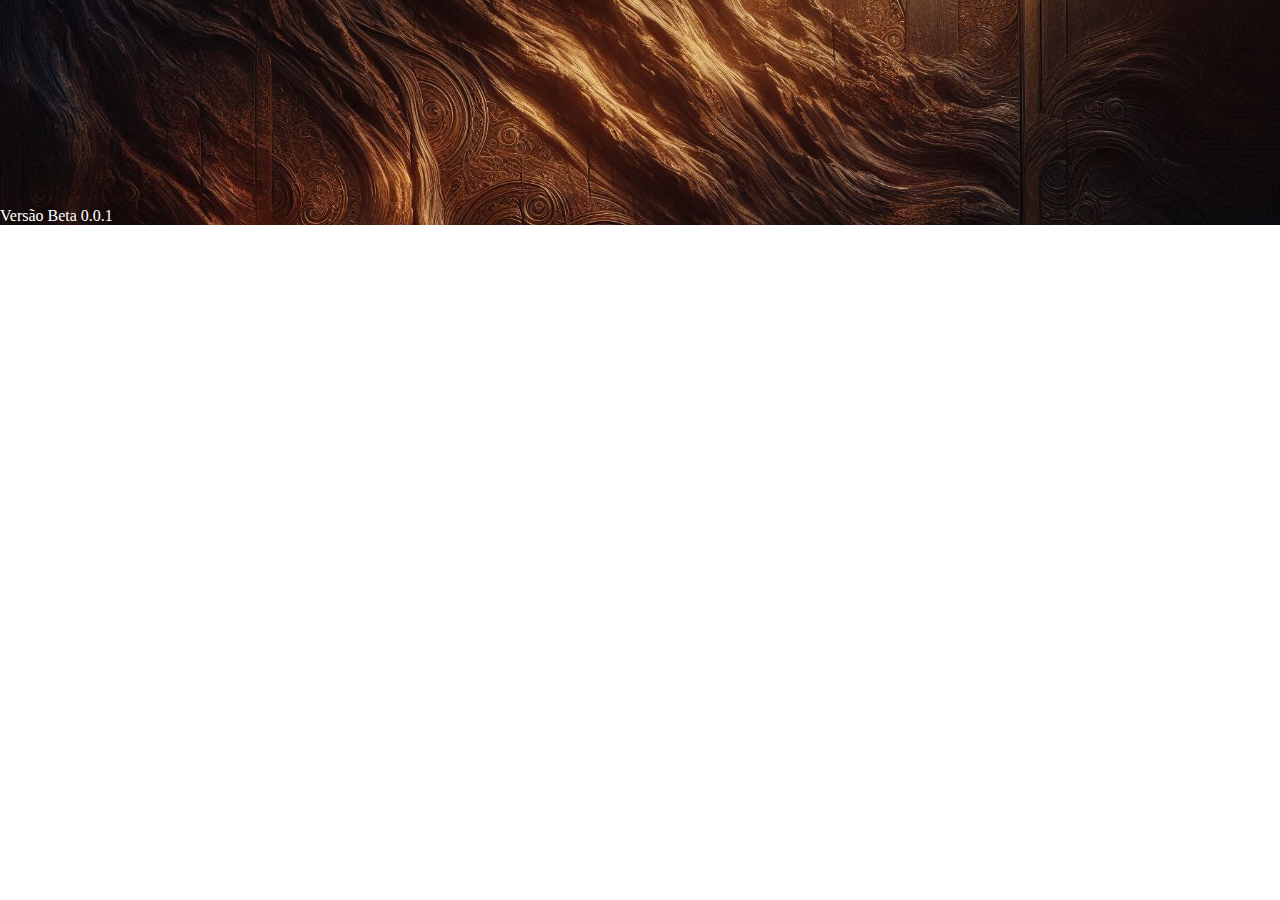
==== index.html @ 00f890b1 "Primeira Versão!Uau" ====
<!DOCTYPE html>
<html lang="en">
<head>
    <meta charset="UTF-8">
    <meta name="viewport" content="width=device-width, initial-scale=1.0">
    <title>LivrosLivretos|Terra Média</title>
    <link rel="stylesheet" href="style.css">
</head>
<body>
    <div class="BarradeCima">Versão Beta 0.0.1</div>
</body>
</html>
---- style.css ----
*{
    margin:0;
    padding:0;
}

.BarradeCima{
    display: flex;
    flex-direction: column;
    justify-content: flex-end;
    color:white;
    height: 25vh;
    width: 100%;
    background-image: url(./img/Wood.jpg);
    background-size:cover;
    background-position: center;
    image-resolution: pixelated;
}
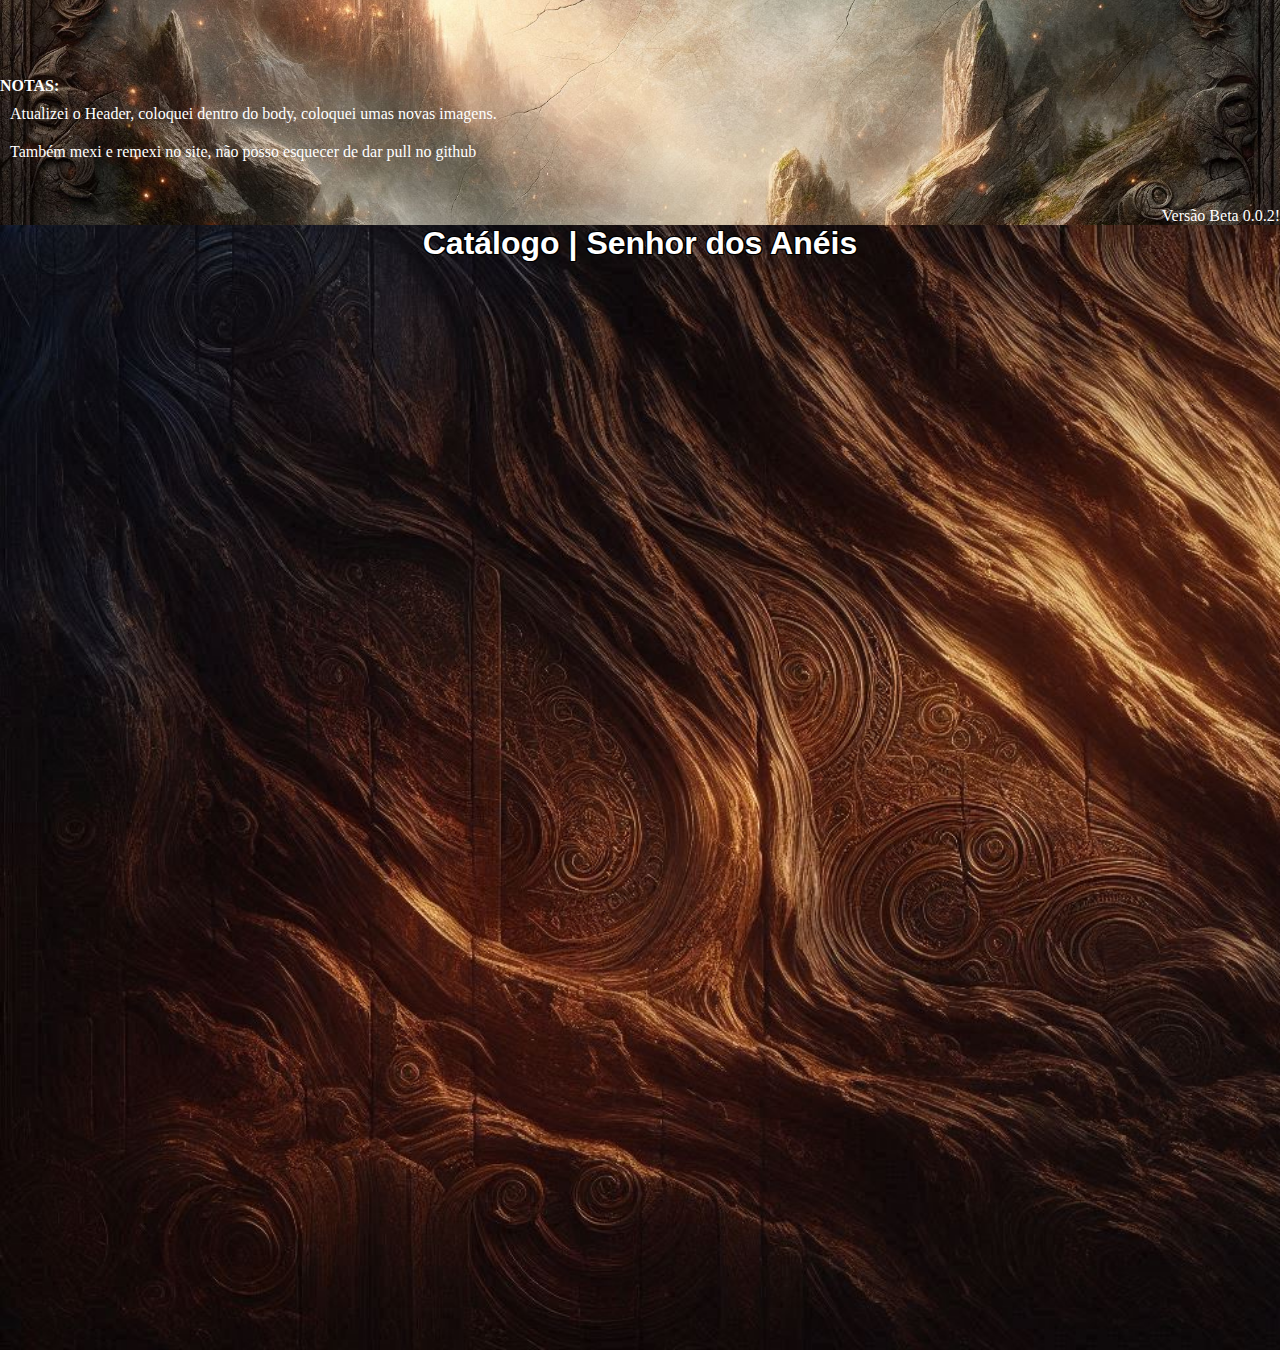
==== commit 4bdc8e1b: "Ok, Updates de Imagens e futuros backgrounds!" ====
--- a/index.html
+++ b/index.html
@@ -7,6 +7,16 @@
     <link rel="stylesheet" href="style.css">
 </head>
 <body>
-    <div class="BarradeCima">Versão Beta 0.0.1</div>
+    <header>
+ 
+ <ul>
+    <h4>NOTAS:</h4>
+    <li>Atualizei o Header, coloquei dentro do body, coloquei umas novas imagens.</li>
+    <li>Também mexi e remexi no site, não posso esquecer de dar pull no github</li>
+    </ul><br>
+    
+    <br><p>Versão Beta 0.0.2!</p>
+       </header>
+    <h1>Catálogo | Senhor dos Anéis</h1>
 </body>
-</html>+</html>
--- a/style.css
+++ b/style.css
@@ -3,15 +3,53 @@
     padding:0;
 }
 
-.BarradeCima{
+header{
     display: flex;
     flex-direction: column;
     justify-content: flex-end;
     color:white;
     height: 25vh;
     width: 100%;
-    background-image: url(./img/Wood.jpg);
+    background-image: url(./img/teste1.jpg);
     background-size:cover;
     background-position: center;
     image-resolution: pixelated;
+}
+header p{
+    display: flex;
+    flex-direction: row;
+    justify-content: flex-end;
+}
+header ul{
+    list-style: none;
+    display: flex;
+    flex-direction: column;
+}
+
+header li{
+    padding:10px 10px;
+
+}
+
+body{
+    height: 150vh;
+    background-repeat: no-repeat;
+    background-size: cover;
+    background-position: top left  ;
+    background-image: url(./img/Wood.jpg);
+}
+
+body h1{
+    font-family: sans-serif;
+    color:white;
+    text-align: center;
+    text-shadow:
+    -0.07rem -0.07rem 0 black,
+     0rem  -0.07rem  0 black,
+     0.07rem -0.07rem 0 black,
+    -0.07rem  0rem   0 black,
+     0.07rem  0rem   0 black,
+    -0.07rem  0.07rem 0 black,
+     0rem  0.07rem   0 black,
+     0.07rem  0.07rem 0 black;
 }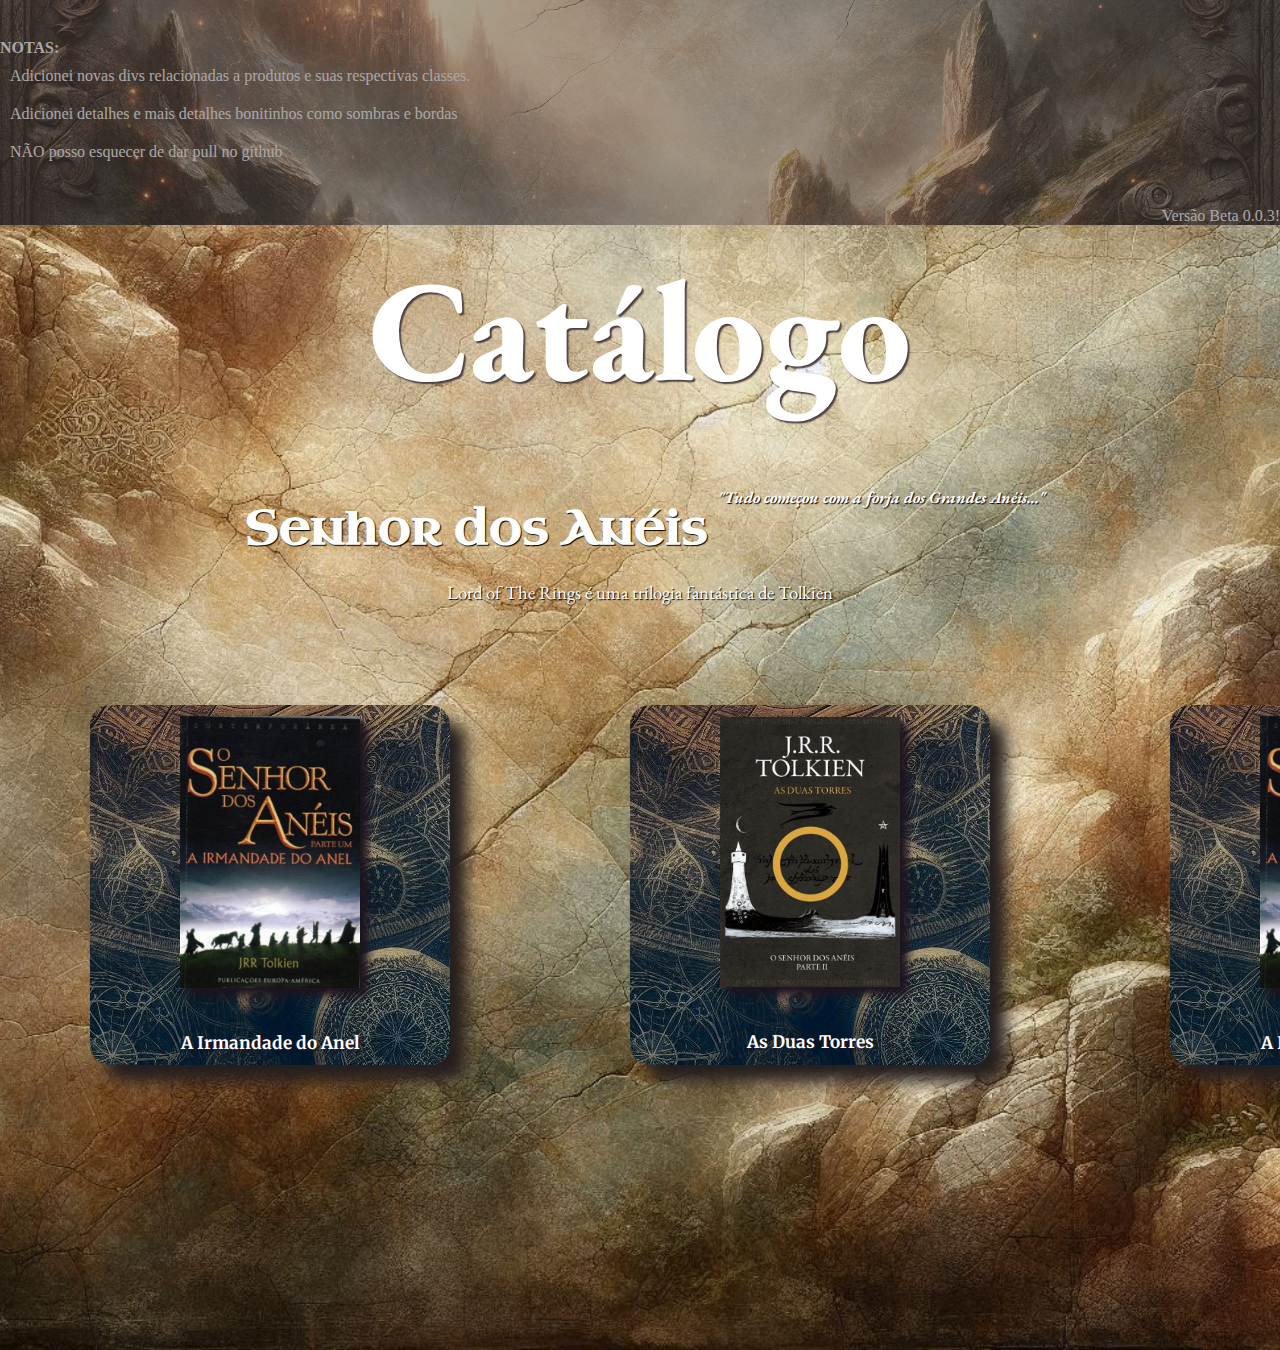
==== commit 19a77806: "Update grande!" ====
--- a/index.html
+++ b/index.html
@@ -3,20 +3,42 @@
 <head>
     <meta charset="UTF-8">
     <meta name="viewport" content="width=device-width, initial-scale=1.0">
-    <title>LivrosLivretos|Terra Média</title>
-    <link rel="stylesheet" href="style.css">
+    <title>LivrosLivretos | Terra Média</title>
+    <link rel="stylesheet" href="./css/style.css">
 </head>
-<body>
-    <header>
+<header>
  
  <ul>
     <h4>NOTAS:</h4>
-    <li>Atualizei o Header, coloquei dentro do body, coloquei umas novas imagens.</li>
-    <li>Também mexi e remexi no site, não posso esquecer de dar pull no github</li>
-    </ul><br>
+    <li>Adicionei novas divs relacionadas a produtos e suas respectivas classes.</li>
+    <li>Adicionei detalhes e mais detalhes bonitinhos como sombras e bordas</li>
+    <li>NÃO posso esquecer de dar pull no github</li>
+    </ul>
+    <br>
     
-    <br><p>Versão Beta 0.0.2!</p>
+    <br><p>Versão Beta 0.0.3!</p>
        </header>
-    <h1>Catálogo | Senhor dos Anéis</h1>
+<body>
+    <h1>Catálogo     </h1><br><br><br>
+    <div class="segundoheader">
+        
+        
+        <div class="dahora">
+    <h1 id ="titulo"> Senhor dos Anéis</h1>
+    <h4>"Tudo começou com a forja dos Grandes Anéis..."</h4>
+   
+</div>
+    </div>
+    <div>
+        <h3>Lord of The Rings é uma trilogia fantástica de Tolkien</h3>
+    </div>
+<div class="Loja">
+    <div class="produtos">
+        <div id="produto"><img src="./img/livroteste.jfif " style="max-width: 20vh"><br><br>A Irmandade do Anel</div></div>
+    <div class="produtos">
+        <div id="produto"><img src="./img/duastorres_teste.jfif" style="max-width: 20vh"><br><br>As Duas Torres</div></div>
+    <div class="produtos">
+        <div id="produto"><img src="./img/livroteste.jfif " style="max-width: 20vh"><br><br>A Irmandade do Anel</div></div>
+</div>
 </body>
 </html>
--- a/css/style.css
+++ b/css/style.css
@@ -0,0 +1,150 @@
+@import url('https://fonts.googleapis.com/css2?family=Cinzel+Decorative:wght@400;700;900&family=EB+Garamond:ital,wght@0,400..800;1,400..800&family=Merriweather:ital,opsz,wght@0,18..144,300..900;1,18..144,300..900&family=Uncial+Antiqua&display=swap');
+*{
+    margin:0;
+    padding:0;
+}
+
+header{
+    display: flex;
+    flex-direction: column;
+    justify-content: flex-end;
+    color:white;
+    height: 25vh;
+    width: 100%;
+    background-image: url(../img/teste1.jpg);
+    background-size:cover;
+    background-position: center;
+    position: relative;
+    z-index: 1;
+}
+header::before {
+    content: '';
+    position: absolute;
+    inset: 0; 
+    background-color: rgba(80, 71, 68, 0.486);
+
+  }
+
+header p{
+    display: flex;
+    flex-direction: row;
+    justify-content: flex-end;
+}
+header ul{
+    list-style: none;
+    display: flex;
+    flex-direction: column;
+}
+
+header li{
+    padding:10px 10px;
+
+}
+
+body{
+    z-index: 2;
+    box-shadow: 5px 5px 5px black;
+    height: 150vh;
+    background-repeat: no-repeat;
+    background-size: cover;
+    background-position: top  ;
+    background-image: url(../img/Stone.jpg);
+}
+
+
+body h3{
+    font-family: "EB Garamond";
+    font-weight: 100;
+    color:white;
+    text-align: center;
+    text-shadow: 1px 1px 1px black;
+    padding:10px 10px
+}
+body h1{
+    font-size: 9rem;
+    font-weight: 900;
+    font-family: "EB Garamond";
+    color:white;
+    text-align: center;
+    text-shadow: 1.5px 1.5px 1.5px rgb(77, 63, 63);
+    padding:10px 10px;
+}
+.segundoheader{
+    background-size: contain;
+    background-repeat: no-repeat;
+    text-align: end;
+    height: 25v;
+    width: 100%;
+}
+
+.segundoheader #titulo{
+    font-family: "Uncial Antiqua";
+    font-size: 3rem;
+    font-weight: 900;
+    color:white;
+    text-align: center;
+    text-shadow: 1px 1px 1px black;
+    padding:10px 10px;
+}
+.segundoheader h4{
+    text-align: center;
+    font-family: "EB Garamond";
+    font-style: italic;
+    color: white;
+    text-shadow: 1px 1px 1px black;
+}
+
+.dahora{
+    display: flex;
+    justify-content: center;
+    flex-wrap: wrap;
+}
+
+.produtos{
+    color:white;
+    display: flex;
+    flex-wrap: wrap;
+    margin: 0 auto;
+    padding: 10vh 10vh;
+    flex-direction: row;
+    color:white;
+    display: flex;
+    
+    margin: 0 auto;
+    padding: 10vh 10vh;
+    flex-direction: row;
+
+}
+
+#produto{
+    padding: 10vh 10vh;
+    height: 20vh;
+    width: 20vh;
+    display: flex;
+    flex-direction: column;
+    justify-content: center;
+    align-items: center;
+    background-image: url(../img/Mistico.jpg);
+background-position: center bottom;
+font-weight: 700;
+font-family: "Merriweather";
+font-size: 1.9vh;
+color: white;
+border-radius: 20px;
+box-shadow: 1rem 1rem 1rem rgb(36, 30, 30);
+text-shadow: 2px 2px 2px rgb(22, 24, 43);
+}
+#produto img{
+    box-shadow: 0.5rem 0.5rem 0.5rem rgb(29, 20, 31);
+    
+}
+#produto:hover{ 
+    filter: brightness(0.9); 
+    font-weight: 900;
+    color: white;
+  
+}
+.Loja{
+    display: flex;
+    margin: 0 auto;
+}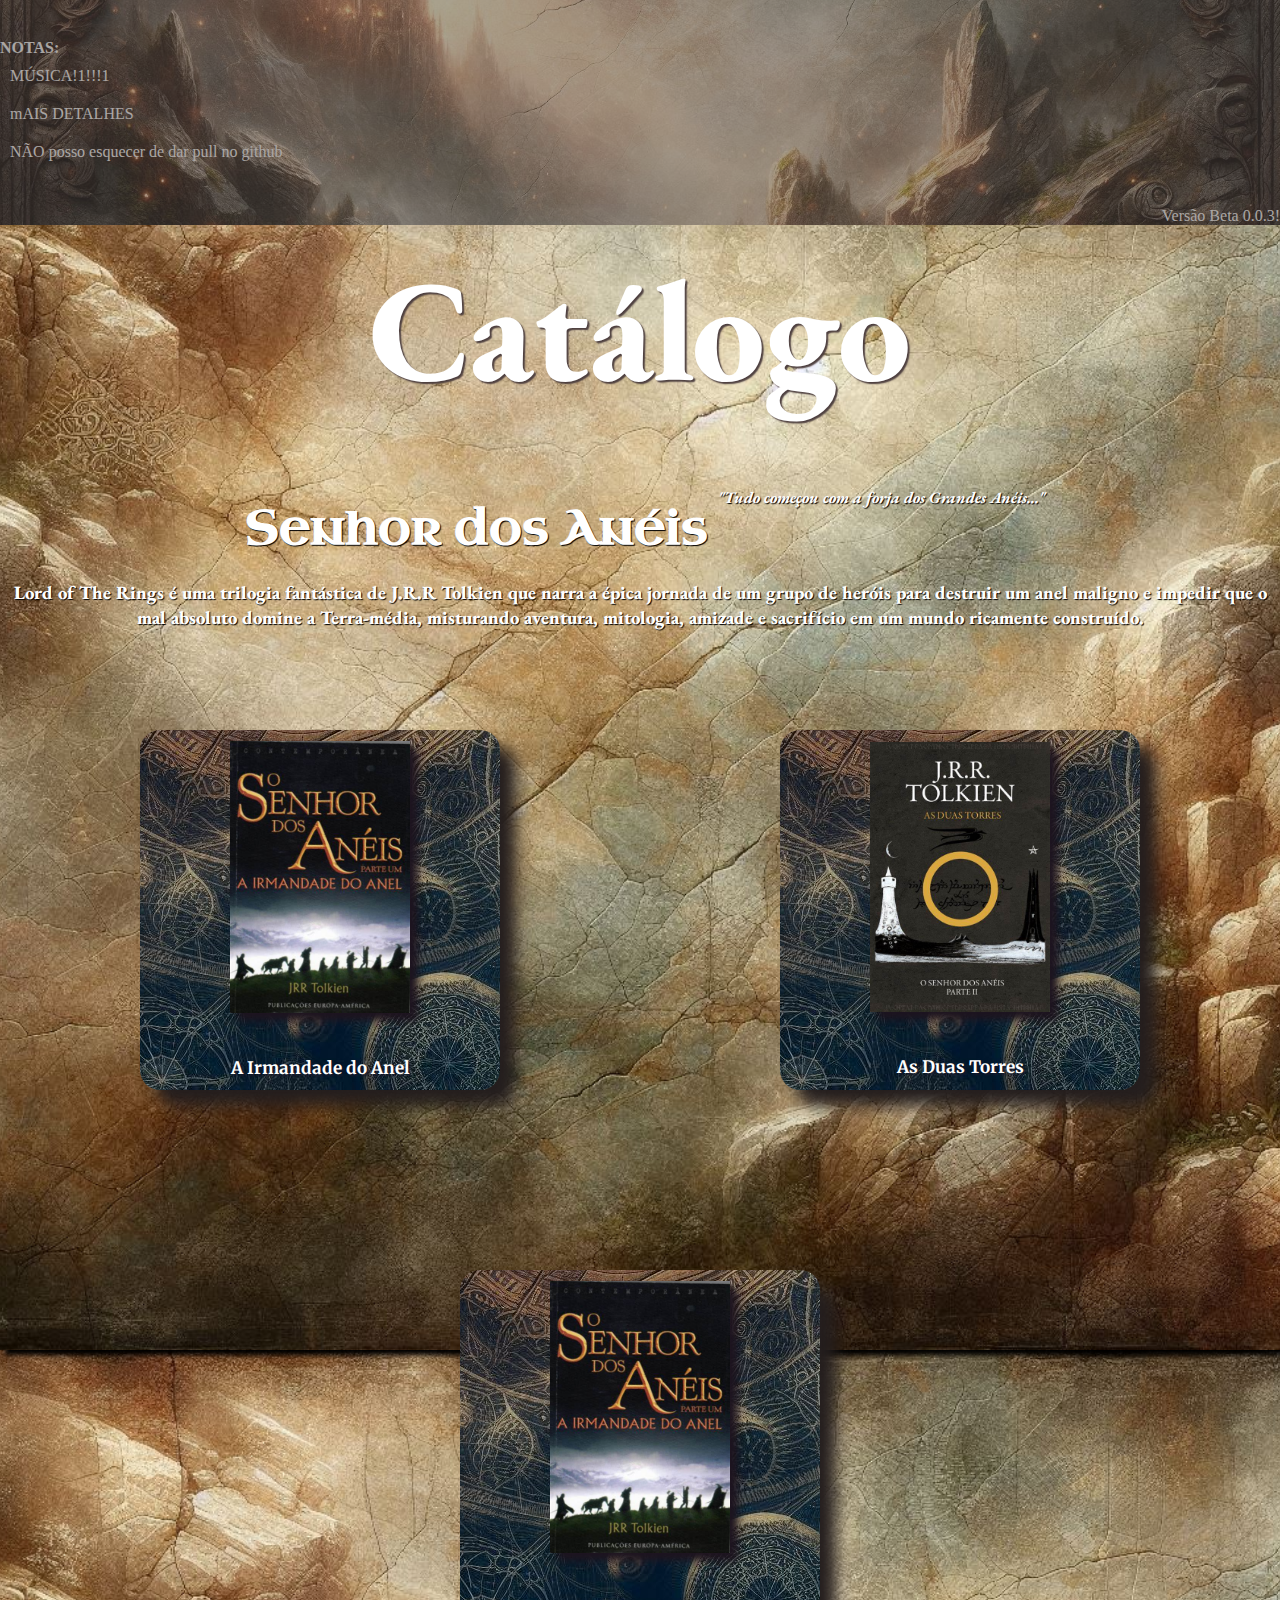
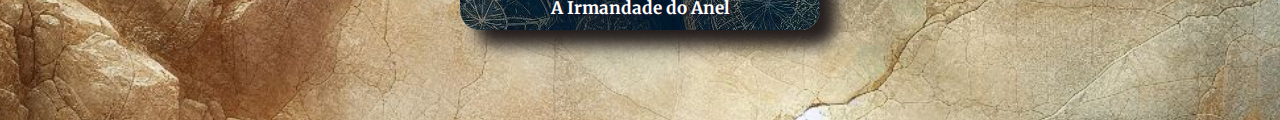
==== commit 38db7998: "Música!" ====
--- a/index.html
+++ b/index.html
@@ -6,12 +6,33 @@
     <title>LivrosLivretos | Terra Média</title>
     <link rel="stylesheet" href="./css/style.css">
 </head>
+
+<audio id="musica-fundo" loop>
+    <source src="HowardShore.mp3" type="audio/mpeg">
+    Seu navegador não suporta áudio HTML5.
+  </audio>
+  
+  <script>
+    const audio = document.getElementById('musica-fundo');
+const startTime = 10; // define o ponto inicial (em segundos)
+
+// Quando o usuário passar o mouse sobre o body, a música tocará a partir do segundo 20.
+document.body.addEventListener('mouseover', () => {
+  // Se o áudio estiver antes do segundo 20, ajusta para começar a partir daí.
+  if (audio.currentTime < startTime) {
+    audio.currentTime = startTime;
+  }
+  audio.play();
+});
+
+  </script>
+  
 <header>
  
  <ul>
     <h4>NOTAS:</h4>
-    <li>Adicionei novas divs relacionadas a produtos e suas respectivas classes.</li>
-    <li>Adicionei detalhes e mais detalhes bonitinhos como sombras e bordas</li>
+    <li>MÚSICA!1!!!1</li>
+    <li>mAIS DETALHES</li>
     <li>NÃO posso esquecer de dar pull no github</li>
     </ul>
     <br>
@@ -30,7 +51,8 @@
 </div>
     </div>
     <div>
-        <h3>Lord of The Rings é uma trilogia fantástica de Tolkien</h3>
+        <h3>Lord of The Rings é uma trilogia fantástica de J.R.R Tolkien que narra a épica jornada de um grupo de heróis para destruir um anel maligno e 
+            impedir que o mal absoluto domine a Terra-média, misturando aventura, mitologia, amizade e sacrifício em um mundo ricamente construído.</h3>
     </div>
 <div class="Loja">
     <div class="produtos">
--- a/css/style.css
+++ b/css/style.css
@@ -45,21 +45,25 @@
     z-index: 2;
     box-shadow: 5px 5px 5px black;
     height: 150vh;
+    width: 100%;
     background-repeat: no-repeat;
     background-size: cover;
     background-position: top  ;
     background-image: url(../img/Stone.jpg);
+    background-repeat: repeat-y;
+
+    min-width:7vh;
+    min-height: 100vh;
 }
 
 
 body h3{
     font-family: "EB Garamond";
-    font-weight: 100;
+    font-weight: 800;
     color:white;
     text-align: center;
     text-shadow: 1px 1px 1px black;
-    padding:10px 10px
-}
+    padding:10px 10px;}
 body h1{
     font-size: 9rem;
     font-weight: 900;
@@ -68,6 +72,7 @@
     text-align: center;
     text-shadow: 1.5px 1.5px 1.5px rgb(77, 63, 63);
     padding:10px 10px;
+
 }
 .segundoheader{
     background-size: contain;
@@ -147,4 +152,5 @@
 .Loja{
     display: flex;
     margin: 0 auto;
+    flex-wrap: wrap;
 }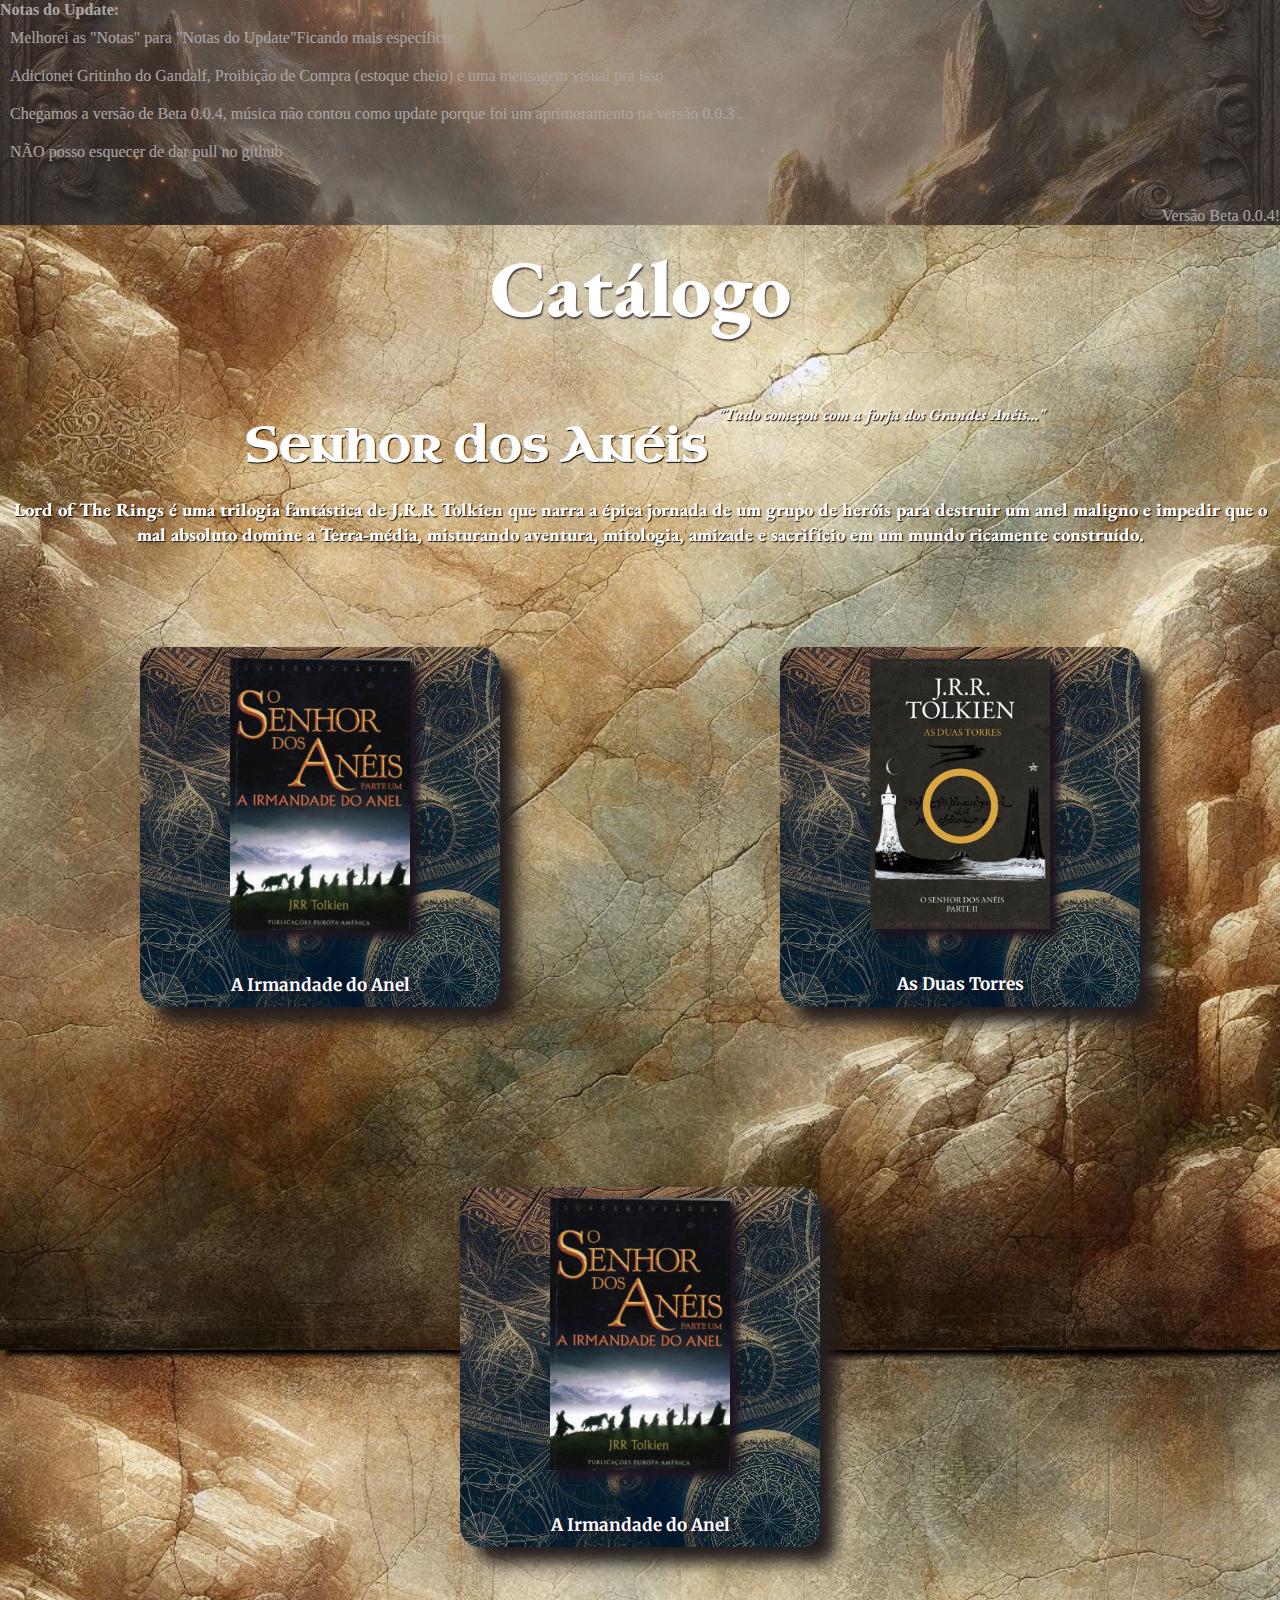
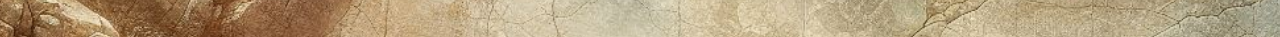
==== commit 2acb6695: "GANDALF!" ====
--- a/index.html
+++ b/index.html
@@ -5,39 +5,27 @@
     <meta name="viewport" content="width=device-width, initial-scale=1.0">
     <title>LivrosLivretos | Terra Média</title>
     <link rel="stylesheet" href="./css/style.css">
+    <script src="main.js"defer></script>
 </head>
 
 <audio id="musica-fundo" loop>
     <source src="HowardShore.mp3" type="audio/mpeg">
-    Seu navegador não suporta áudio HTML5.
   </audio>
-  
-  <script>
-    const audio = document.getElementById('musica-fundo');
-const startTime = 10; // define o ponto inicial (em segundos)
-
-// Quando o usuário passar o mouse sobre o body, a música tocará a partir do segundo 20.
-document.body.addEventListener('mouseover', () => {
-  // Se o áudio estiver antes do segundo 20, ajusta para começar a partir daí.
-  if (audio.currentTime < startTime) {
-    audio.currentTime = startTime;
-  }
-  audio.play();
-});
-
-  </script>
-  
+  <audio id="Gandalf">
+    <source src="Gandalf.mp3" type="audio/mpeg">
+  </audio>
 <header>
  
  <ul>
-    <h4>NOTAS:</h4>
-    <li>MÚSICA!1!!!1</li>
-    <li>mAIS DETALHES</li>
+    <h4>Notas do Update:</h4>
+    <li>Melhorei as "Notas" para "Notas do Update"Ficando mais específico</li>
+    <li>Adicionei Gritinho do Gandalf, Proibição de Compra (estoque cheio) e uma mensagem visual pra isso</li>
+    <li>Chegamos a versão de Beta 0.0.4, música não contou como update porque foi um aprimoramento na versão 0.0.3 .</li>
     <li>NÃO posso esquecer de dar pull no github</li>
     </ul>
     <br>
     
-    <br><p>Versão Beta 0.0.3!</p>
+    <br><p>Versão Beta 0.0.4!</p>
        </header>
 <body>
     <h1>Catálogo     </h1><br><br><br>
@@ -54,13 +42,17 @@
         <h3>Lord of The Rings é uma trilogia fantástica de J.R.R Tolkien que narra a épica jornada de um grupo de heróis para destruir um anel maligno e 
             impedir que o mal absoluto domine a Terra-média, misturando aventura, mitologia, amizade e sacrifício em um mundo ricamente construído.</h3>
     </div>
+    <div id="NotPass">Item não disponível pra compra!(Fora de Estoque)</div>
 <div class="Loja">
+   
     <div class="produtos">
-        <div id="produto"><img src="./img/livroteste.jfif " style="max-width: 20vh"><br><br>A Irmandade do Anel</div></div>
+        <div id="produto" onclick="NotPass()"><img src="./img/livroteste.jfif " style="max-width: 20vh"><br><br>A Irmandade do Anel       </div></div>
     <div class="produtos">
         <div id="produto"><img src="./img/duastorres_teste.jfif" style="max-width: 20vh"><br><br>As Duas Torres</div></div>
     <div class="produtos">
-        <div id="produto"><img src="./img/livroteste.jfif " style="max-width: 20vh"><br><br>A Irmandade do Anel</div></div>
+        <div id="produto" onclick="NotPass()"><img src="./img/livroteste.jfif " style="max-width: 20vh"><br><br>A Irmandade do Anel</div></div>
+
+ 
 </div>
 </body>
 </html>
--- a/css/style.css
+++ b/css/style.css
@@ -65,7 +65,7 @@
     text-shadow: 1px 1px 1px black;
     padding:10px 10px;}
 body h1{
-    font-size: 9rem;
+    font-size: 5rem;
     font-weight: 900;
     font-family: "EB Garamond";
     color:white;
@@ -153,4 +153,22 @@
     display: flex;
     margin: 0 auto;
     flex-wrap: wrap;
+}
+
+#NotPass{
+    font-family: Merriweather;
+    display: flex;
+    justify-content: center;
+    flex-direction: row;
+    text-align: center;
+    margin: 0 auto;
+    color: white;
+    background-color: rgba(128, 65, 65, 0.877);
+    height: 10vh;
+    width: 100%;
+    font-size: 2.4vh;
+    visibility: hidden;
+    position:fixed;
+    top:0;
+    z-index: 9999;
 }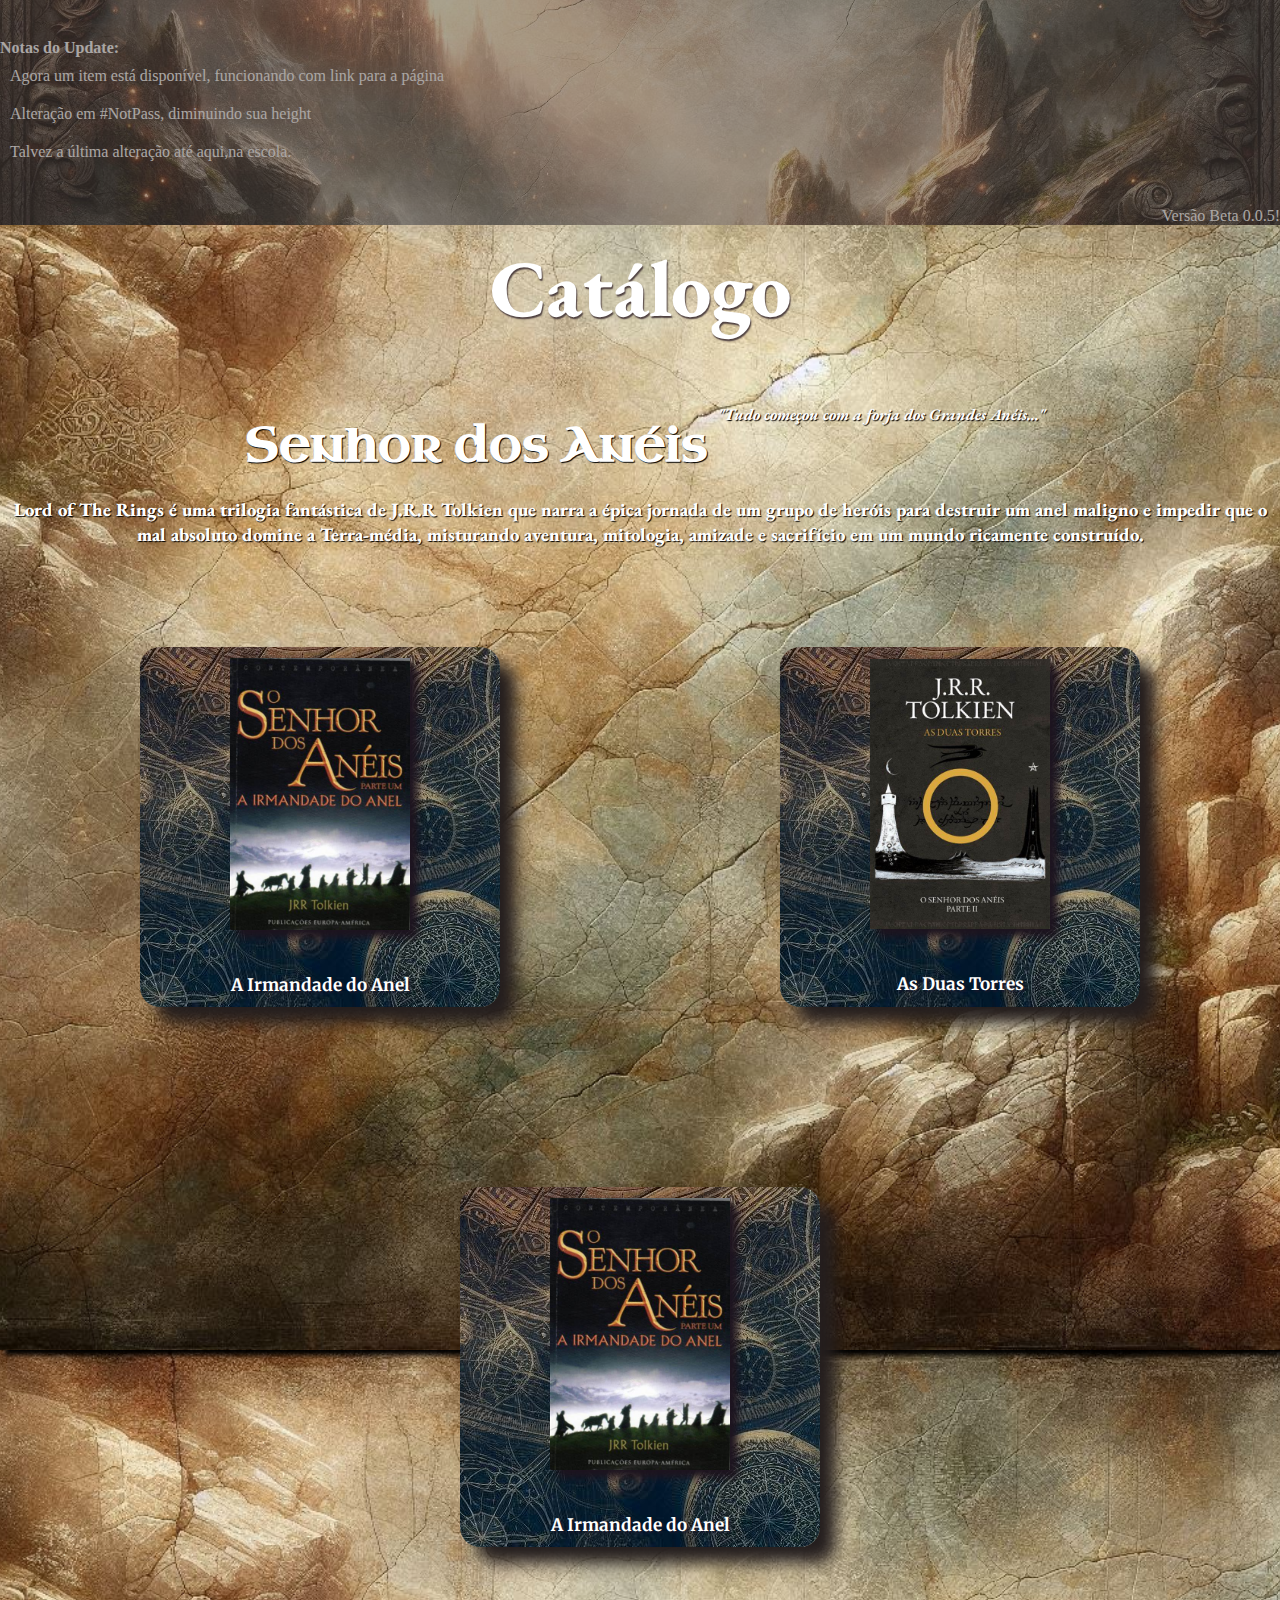
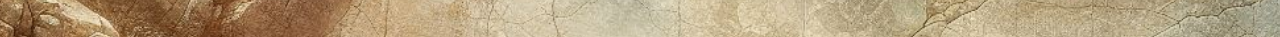
==== commit c5fa0507: "Update pós-Gandalf" ====
--- a/index.html
+++ b/index.html
@@ -3,9 +3,11 @@
 <head>
     <meta charset="UTF-8">
     <meta name="viewport" content="width=device-width, initial-scale=1.0">
-    <title>LivrosLivretos | Terra Média</title>
+    <title>Terra Média | Livros Livretos</title>
     <link rel="stylesheet" href="./css/style.css">
     <script src="main.js"defer></script>
+    <link rel="icon" href="data:image/svg+xml,<svg xmlns=%22http://www.w3.org/2000/svg%22 viewBox=%220 0 100 100%22><text y=%22.9em%22 font-size=%2290%22>📚</text></svg>">
+
 </head>
 
 <audio id="musica-fundo" loop>
@@ -18,14 +20,13 @@
  
  <ul>
     <h4>Notas do Update:</h4>
-    <li>Melhorei as "Notas" para "Notas do Update"Ficando mais específico</li>
-    <li>Adicionei Gritinho do Gandalf, Proibição de Compra (estoque cheio) e uma mensagem visual pra isso</li>
-    <li>Chegamos a versão de Beta 0.0.4, música não contou como update porque foi um aprimoramento na versão 0.0.3 .</li>
-    <li>NÃO posso esquecer de dar pull no github</li>
+    <li>Agora um item está disponível, funcionando com link para a página</li>
+    <li>Alteração em #NotPass, diminuindo sua height</li>
+    <li>Talvez a última alteração até aqui,na escola.</li>
     </ul>
     <br>
     
-    <br><p>Versão Beta 0.0.4!</p>
+    <br><p>Versão Beta 0.0.5!</p>
        </header>
 <body>
     <h1>Catálogo     </h1><br><br><br>
@@ -48,7 +49,7 @@
     <div class="produtos">
         <div id="produto" onclick="NotPass()"><img src="./img/livroteste.jfif " style="max-width: 20vh"><br><br>A Irmandade do Anel       </div></div>
     <div class="produtos">
-        <div id="produto"><img src="./img/duastorres_teste.jfif" style="max-width: 20vh"><br><br>As Duas Torres</div></div>
+        <div id="produto" onclick="Comprar()"><img src="./img/duastorres_teste.jfif" style="max-width: 20vh"><br><br>As Duas Torres</div></div>
     <div class="produtos">
         <div id="produto" onclick="NotPass()"><img src="./img/livroteste.jfif " style="max-width: 20vh"><br><br>A Irmandade do Anel</div></div>
 
--- a/css/style.css
+++ b/css/style.css
@@ -53,7 +53,7 @@
     background-repeat: repeat-y;
 
     min-width:7vh;
-    min-height: 100vh;
+    min-height: 80vh;
 }
 
 
@@ -108,9 +108,12 @@
 .produtos{
     color:white;
     display: flex;
+    justify-content: center;
     flex-wrap: wrap;
     margin: 0 auto;
     padding: 10vh 10vh;
+    min-width: 5vh;
+    min-height: 5vh;
     flex-direction: row;
     color:white;
     display: flex;
@@ -125,6 +128,8 @@
     padding: 10vh 10vh;
     height: 20vh;
     width: 20vh;
+    min-height: 10vh;
+    min-width: 10vh;
     display: flex;
     flex-direction: column;
     justify-content: center;
@@ -141,12 +146,13 @@
 }
 #produto img{
     box-shadow: 0.5rem 0.5rem 0.5rem rgb(29, 20, 31);
-    
+    min-width: 5vh;
 }
 #produto:hover{ 
     filter: brightness(0.9); 
     font-weight: 900;
     color: white;
+    cursor: pointer;
   
 }
 .Loja{
@@ -156,6 +162,7 @@
 }
 
 #NotPass{
+      cursor: pointer;
     font-family: Merriweather;
     display: flex;
     justify-content: center;
@@ -163,8 +170,8 @@
     text-align: center;
     margin: 0 auto;
     color: white;
-    background-color: rgba(128, 65, 65, 0.877);
-    height: 10vh;
+    background-color: rgba(85, 31, 31, 0.904);
+    height: 5vh;
     width: 100%;
     font-size: 2.4vh;
     visibility: hidden;
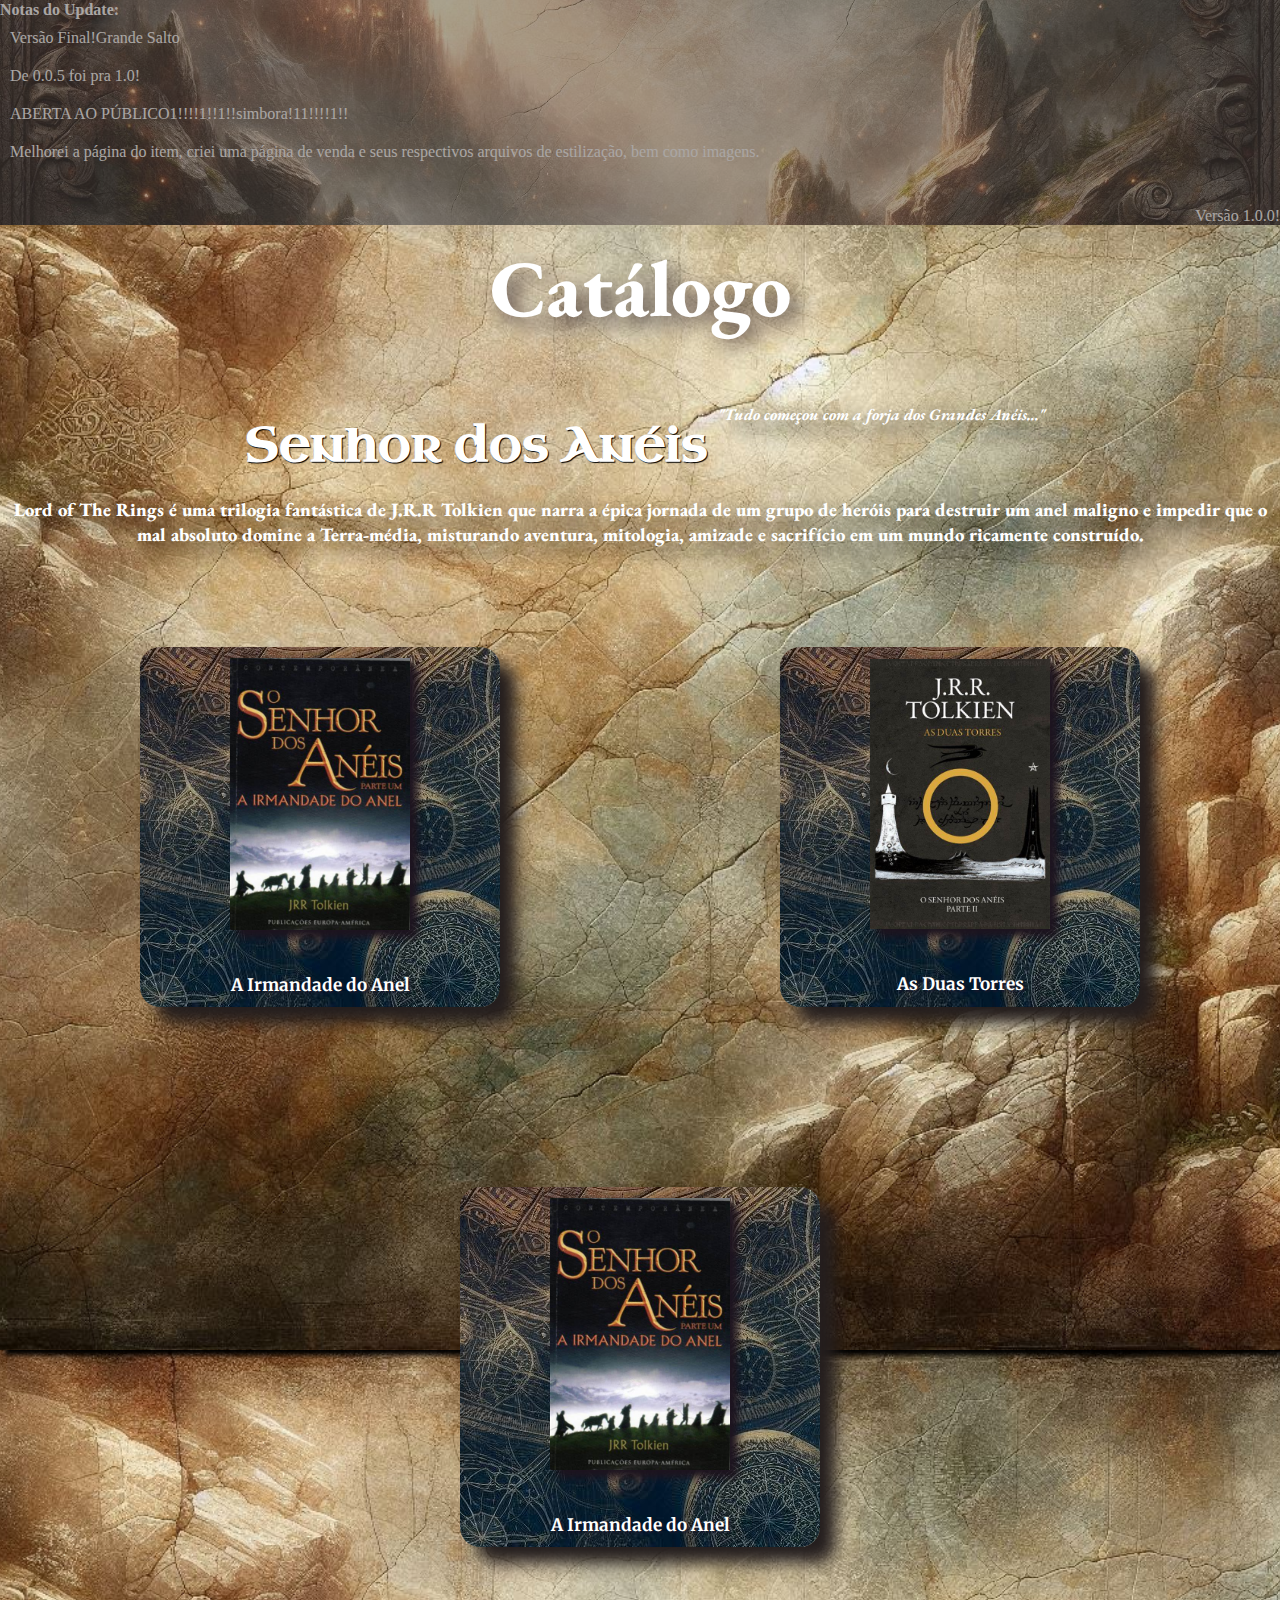
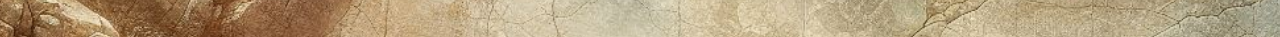
==== commit 2617602b: "Grande Salto!Versão FInal" ====
--- a/index.html
+++ b/index.html
@@ -20,13 +20,14 @@
  
  <ul>
     <h4>Notas do Update:</h4>
-    <li>Agora um item está disponível, funcionando com link para a página</li>
-    <li>Alteração em #NotPass, diminuindo sua height</li>
-    <li>Talvez a última alteração até aqui,na escola.</li>
+    <li>Versão Final!Grande Salto</li>
+    <li>De 0.0.5 foi pra 1.0!</li>
+    <li>ABERTA AO PÚBLICO1!!!!1!!1!!simbora!11!!!!1!!</li>
+    <li>Melhorei a página do item, criei uma página de venda e seus respectivos arquivos de estilização, bem como imagens.</li>
     </ul>
     <br>
     
-    <br><p>Versão Beta 0.0.5!</p>
+    <br><p>Versão 1.0.0!</p>
        </header>
 <body>
     <h1>Catálogo     </h1><br><br><br>
--- a/css/style.css
+++ b/css/style.css
@@ -62,7 +62,7 @@
     font-weight: 800;
     color:white;
     text-align: center;
-    text-shadow: 1px 1px 1px black;
+    text-shadow:  8px 8px 20px black;
     padding:10px 10px;}
 body h1{
     font-size: 5rem;
@@ -70,7 +70,7 @@
     font-family: "EB Garamond";
     color:white;
     text-align: center;
-    text-shadow: 1.5px 1.5px 1.5px rgb(77, 63, 63);
+    text-shadow: 8px 8px 20px rgb(77, 63, 63);
     padding:10px 10px;
 
 }
@@ -96,7 +96,7 @@
     font-family: "EB Garamond";
     font-style: italic;
     color: white;
-    text-shadow: 1px 1px 1px black;
+    text-shadow:  8px 8px 20px black;
 }
 
 .dahora{
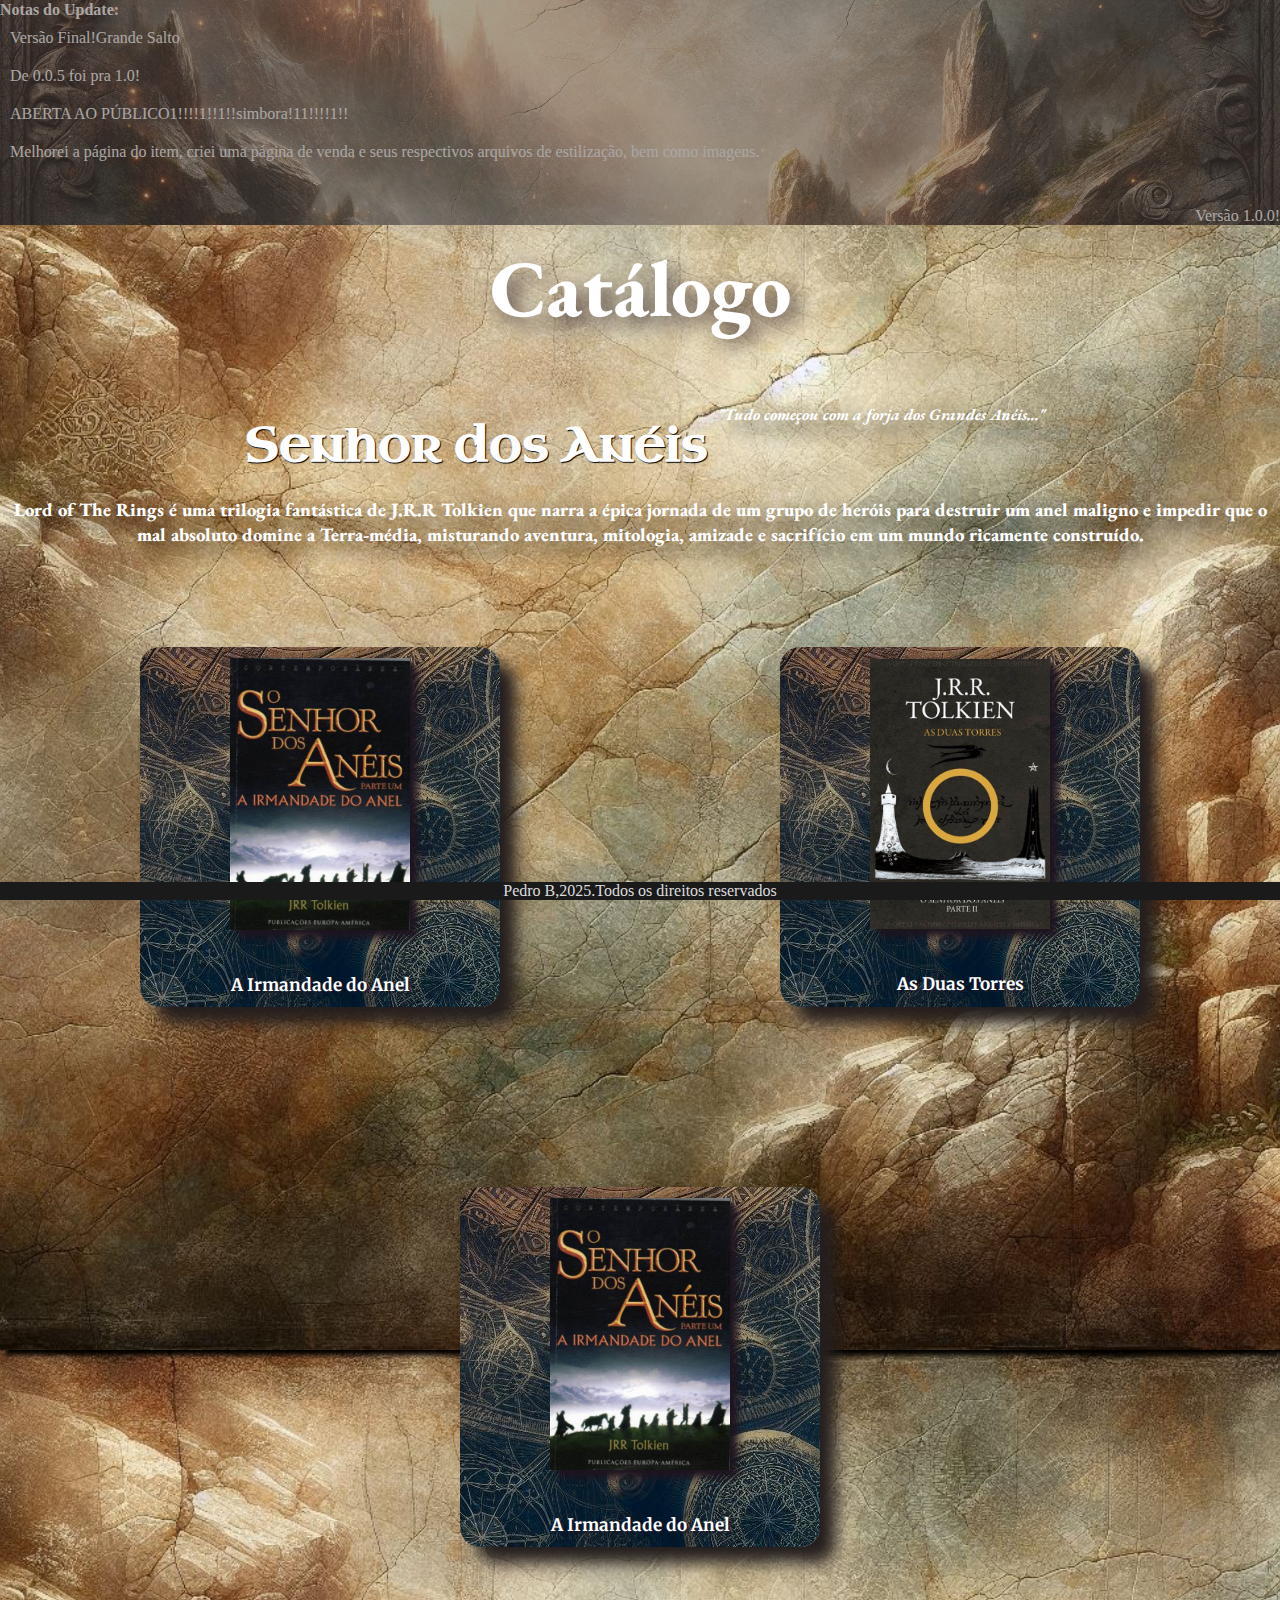
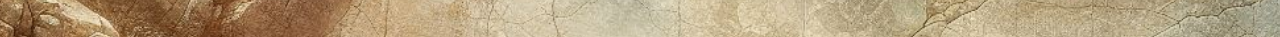
==== commit d8e8472d: "cabou" ====
--- a/index.html
+++ b/index.html
@@ -56,5 +56,7 @@
 
  
 </div>
+<footer>Pedro B,2025.Todos os direitos reservados</footer>
 </body>
+
 </html>
--- a/css/style.css
+++ b/css/style.css
@@ -42,6 +42,7 @@
 }
 
 body{
+    flex:1;
     z-index: 2;
     box-shadow: 5px 5px 5px black;
     height: 150vh;
@@ -178,4 +179,14 @@
     position:fixed;
     top:0;
     z-index: 9999;
-}+}
+footer{
+    background-color: #1a1a1a;
+    color: #ddd;
+    width: 100%;
+    text-align: center;
+    position: fixed;
+    bottom:0;
+  }
+  
+  